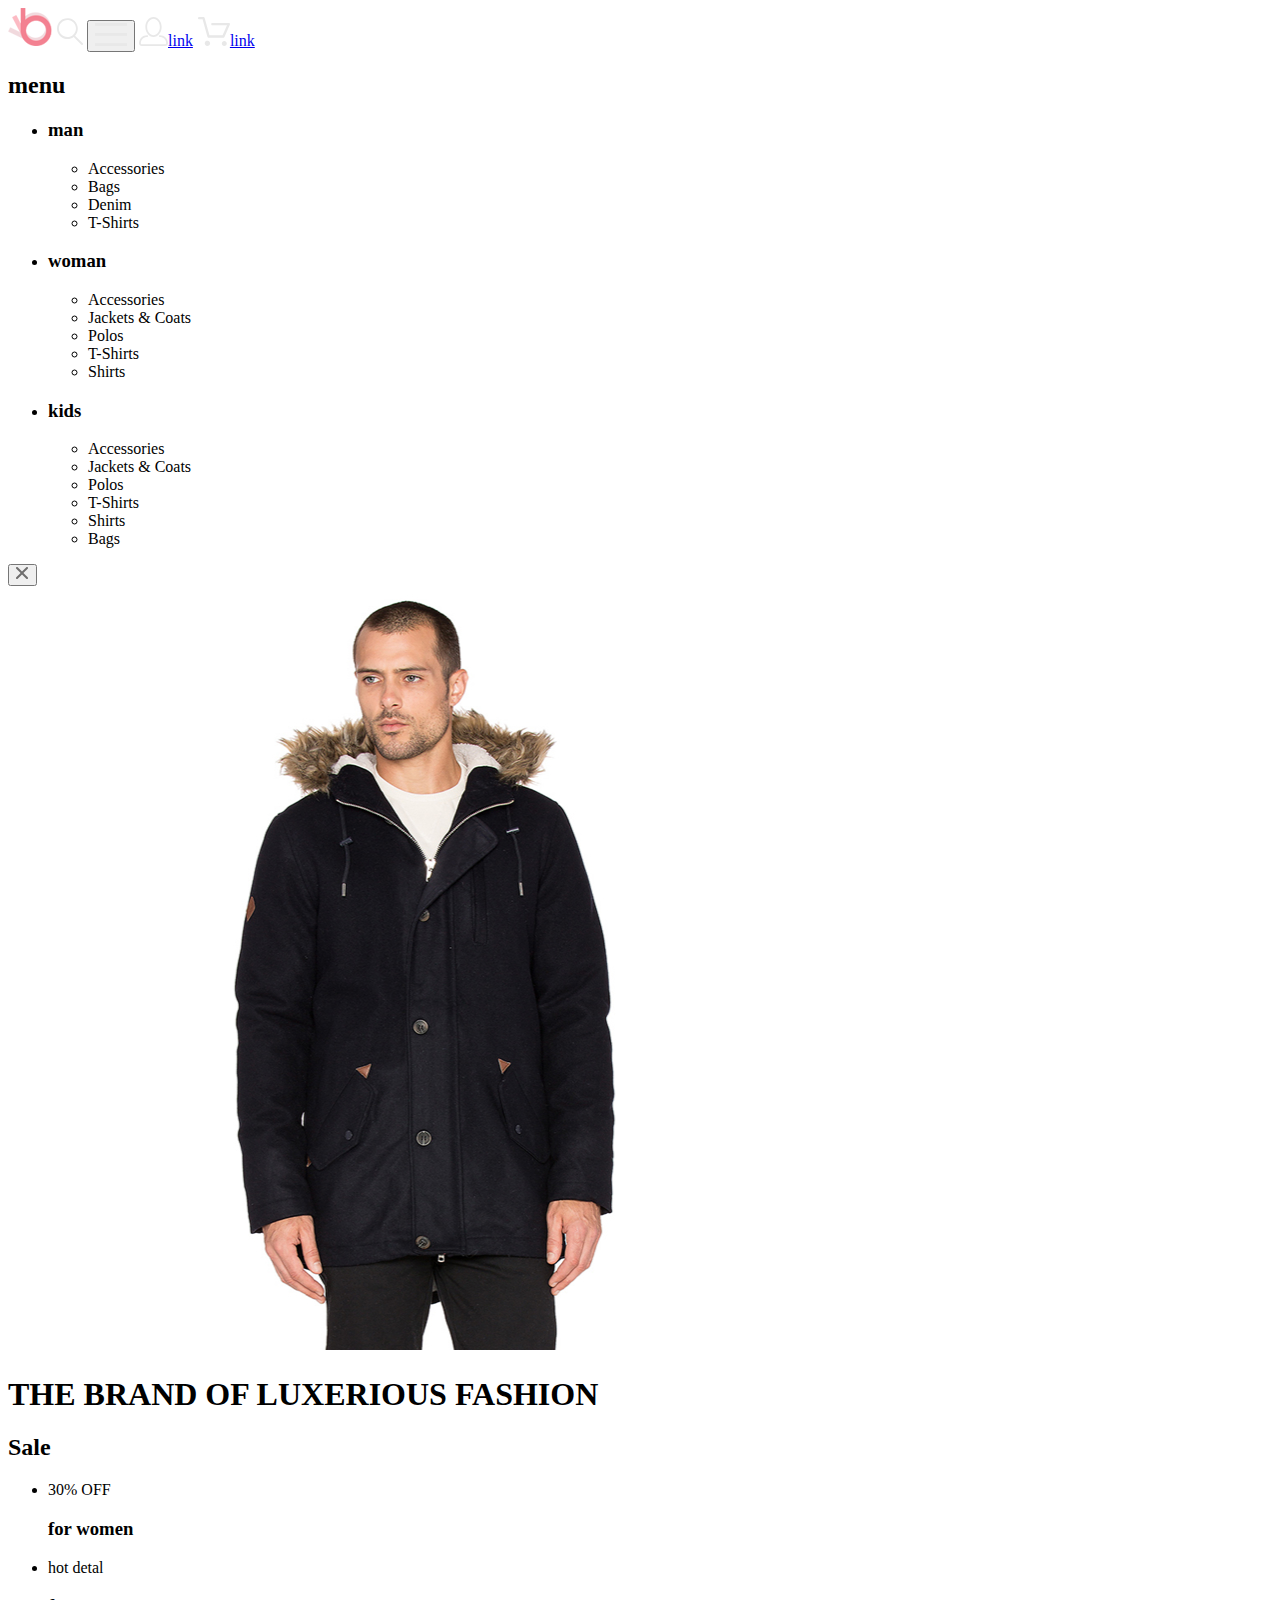
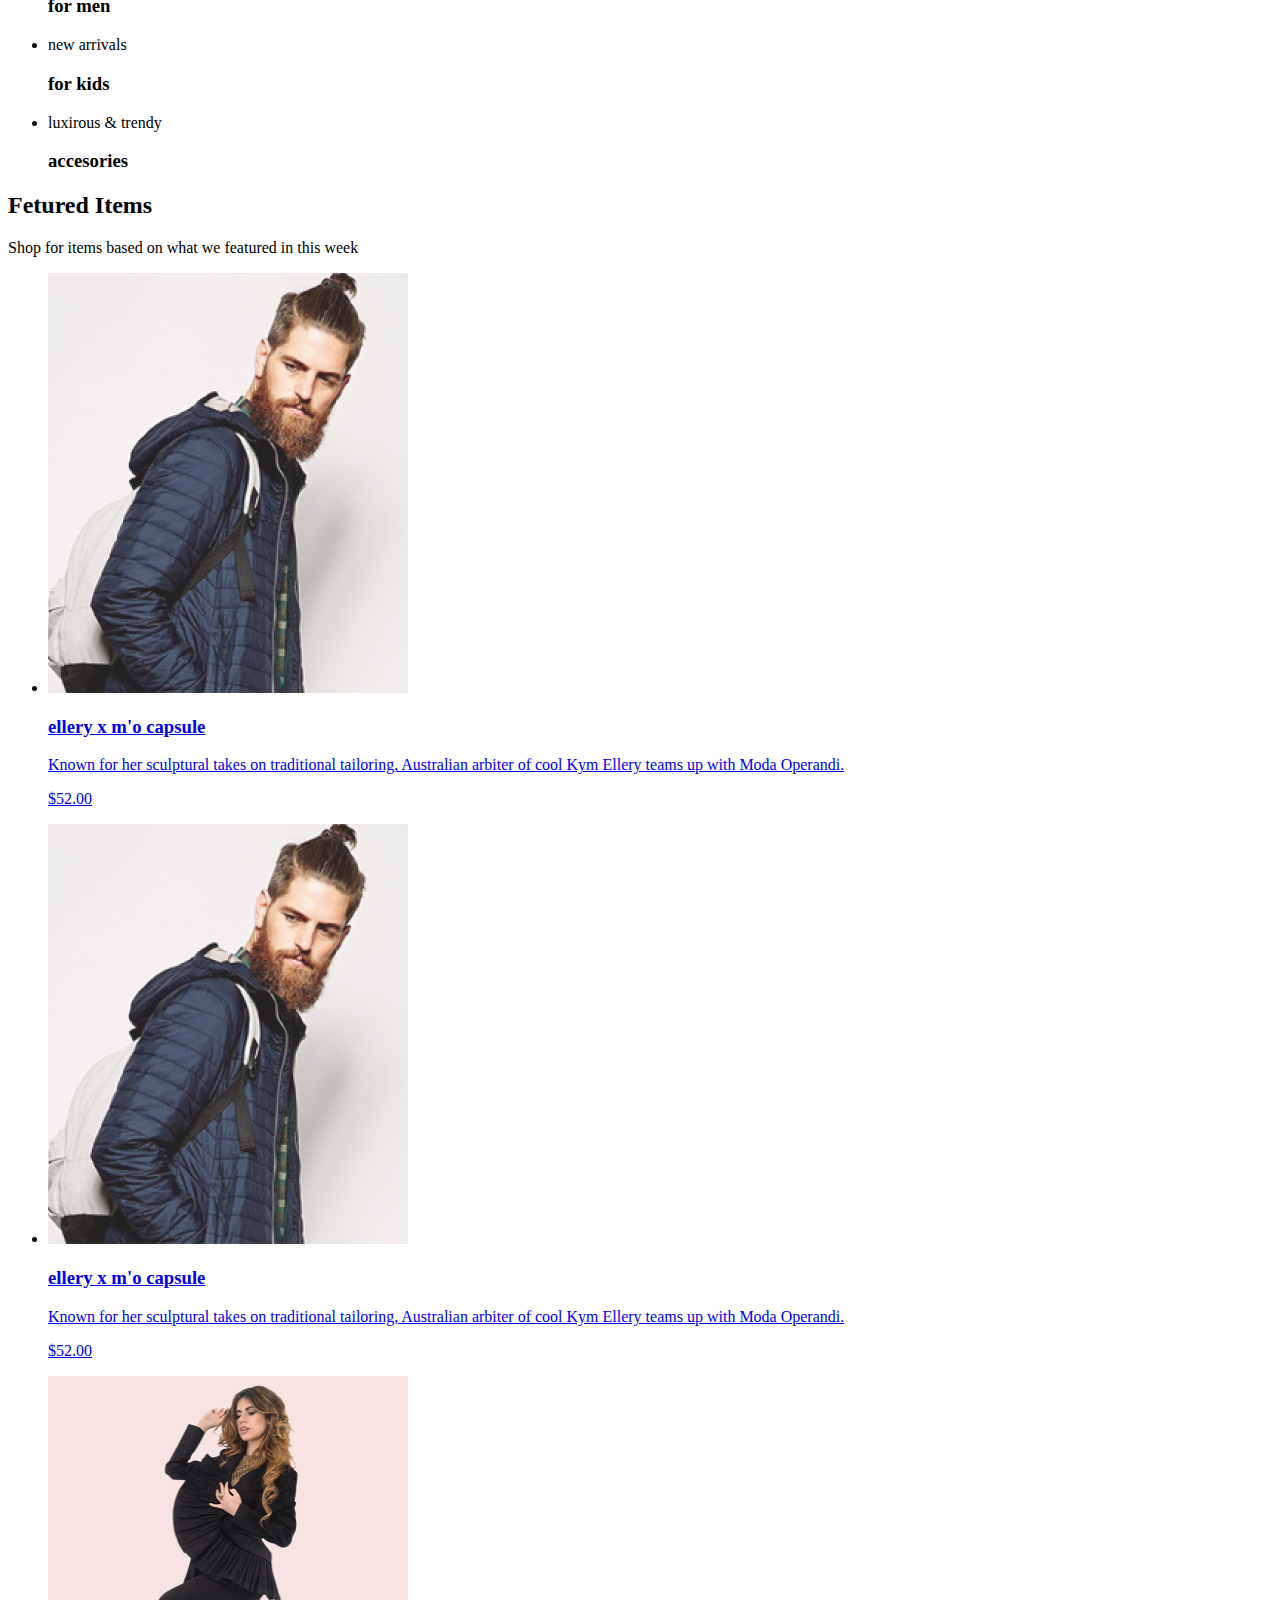
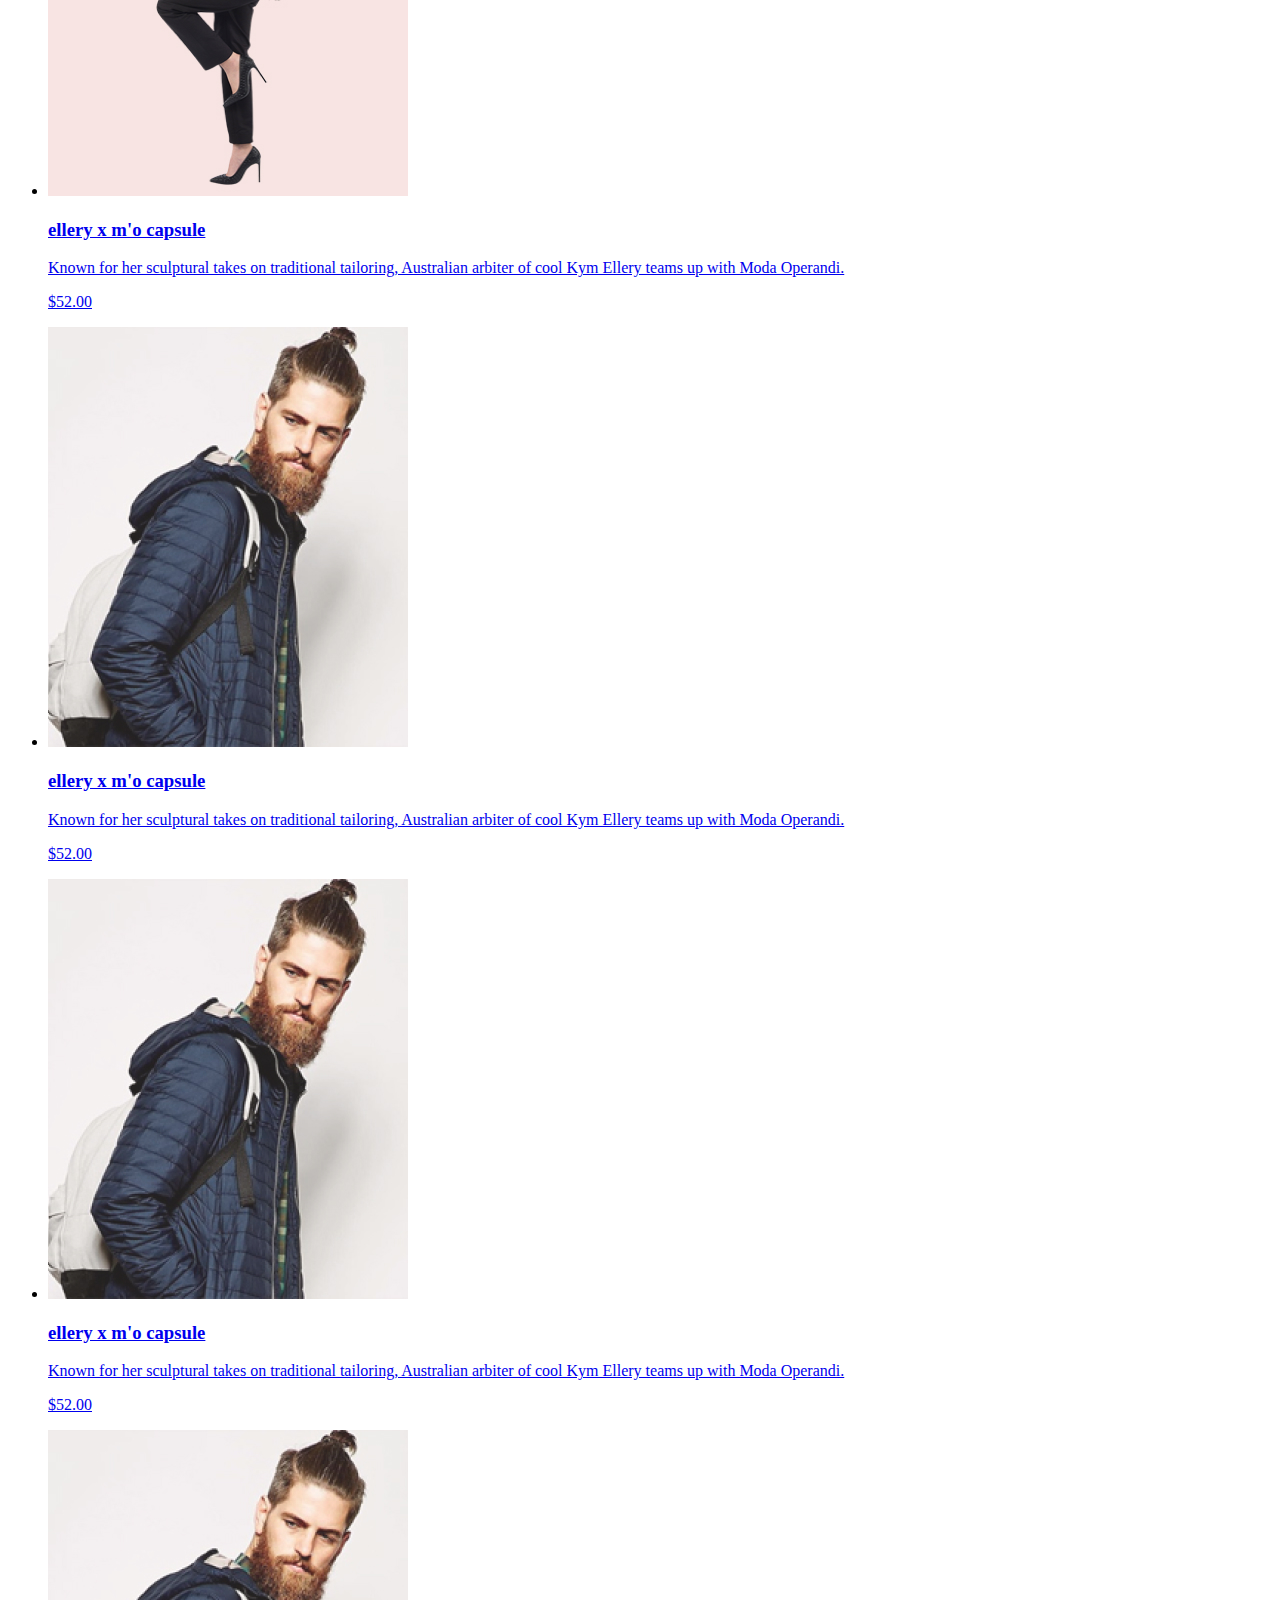
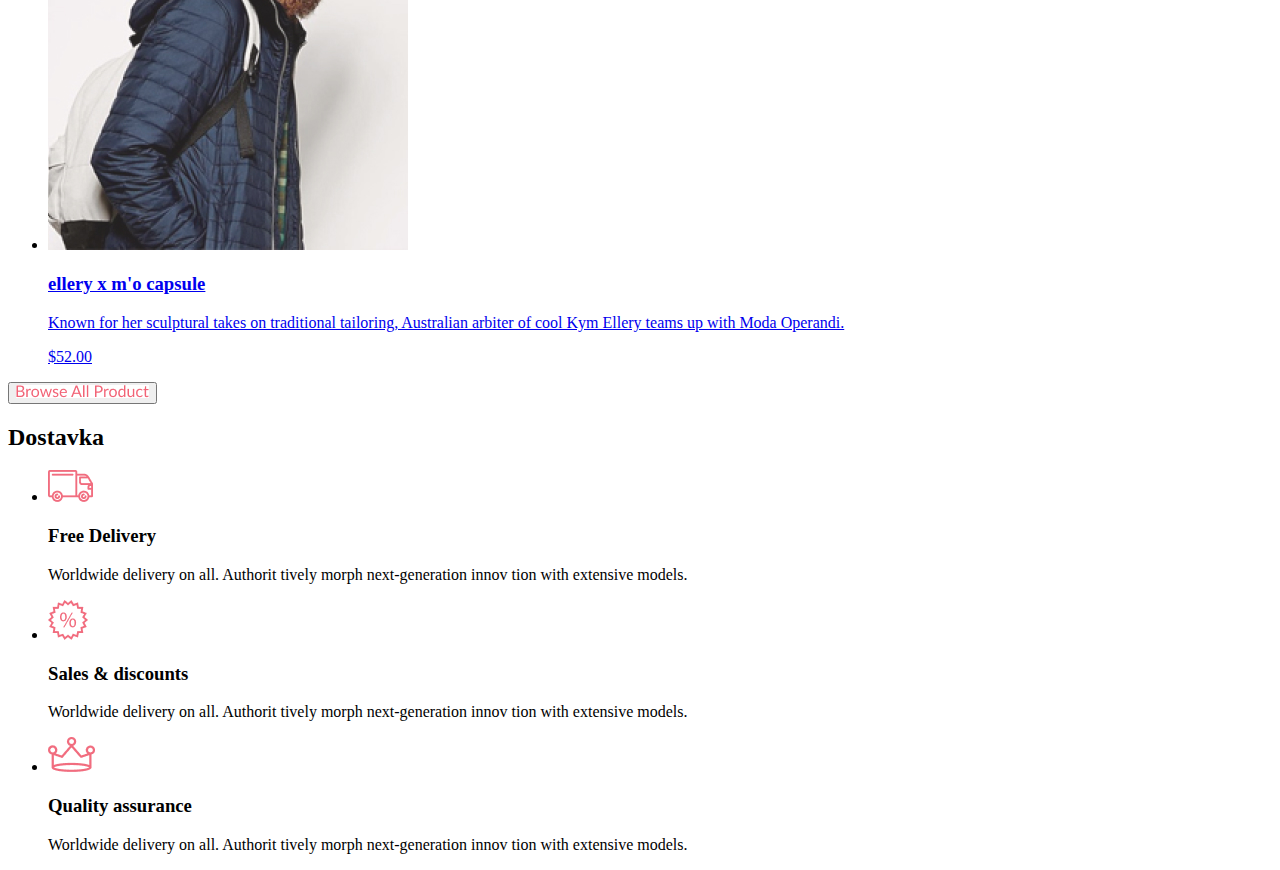
==== index.html @ ecce58cb "файлы для сайта" ====
<!DOCTYPE html>
<html lang="en">

<head>
    <meta charset="UTF-8">
    <meta http-equiv="X-UA-Compatible" content="IE=edge">
    <meta name="viewport" content="width=device-width, initial-scale=1.0">
    <title>Document</title>
    <link rel="stylesheet" href="style.css">
</head>

<body>
    <header>
        <img src="./img/lodo.svg" alt="logo">
        <img src="./img/loupe.svg" alt="loupe">
        <button type="button"><img src="./img/burger.svg" alt="menu"></button>
        <a href="#"><img src="./img/person.svg" alt="registration">link</a>
        <a href="#"><img src="./img/basket.svg" alt="basket">link</a>
        <nav>
            <h2>menu</h2>
            <ul>
                <li>
                    <h3>man</h3>
                    <ul>
                        <li>Accessories</li>
                        <li>Bags</li>
                        <li>Denim</li>
                        <li>T-Shirts</li>
                    </ul>
                </li>
                <li>
                    <h3>woman</h3>
                    <ul>
                        <li>Accessories</li>
                        <li>Jackets & Coats</li>
                        <li>Polos</li>
                        <li>T-Shirts</li>
                        <li>Shirts</li>
                    </ul>
                </li>
                <li>
                    <h3>kids</h3>
                    <ul>
                        <li>Accessories</li>
                        <li>Jackets & Coats</li>
                        <li>Polos</li>
                        <li>T-Shirts</li>
                        <li>Shirts</li>
                        <li>Bags</li>
                    </ul>
                </li>
            </ul>
            <button type="button"><img src="./img/close.svg" alt="close"></button>
        </nav>
    </header>
    <main>
        <section>
            <img src="./img/manbrend.jpg" alt="brend">
            <h1>THE BRAND
                OF LUXERIOUS FASHION
            </h1>
        </section>
        <section>
            <h2>Sale</h2>
            <ul>
                <li>
                    <a href="#"></a>
                    <p>30% OFF</p>
                    <h3>for women</h3>
                </li>
                <li><a href="#"></a>
                    <p>hot detal</p>
                    <h3>for men</h3>
                </li>
                <li><a href="#"></a>
                    <p>new arrivals
                    </p>
                    <h3>for kids</h3>
                </li>
                <li><a href="#"></a>
                    <p>luxirous & trendy
                    </p>
                    <h3>accesories</h3>
                </li>
            </ul>
        </section>
        <section>
            <h2>Fetured Items</h2>
            <p>Shop for items based on what we featured in this week</p>
            <ul>
                <li>
                    <a href="#">
                        <img src="./img/product-1.jpg" alt="photo of product">
                        <h3>ellery x m'o capsule</h3>
                        <p>Known for her sculptural takes on traditional tailoring, Australian arbiter of cool Kym
                            Ellery
                            teams up with Moda Operandi.</p>
                        <p>$52.00</p>
                    </a>
                </li>
                <li>
                    <a href="#">
                        <img src="./img/product-1.jpg" alt="photo of product">
                        <h3>ellery x m'o capsule</h3>
                        <p>Known for her sculptural takes on traditional tailoring, Australian arbiter of cool Kym
                            Ellery
                            teams up with Moda Operandi.</p>
                        <p>$52.00</p>
                    </a>
                </li>
                <li>
                    <a href="#">
                        <img src="./img/product-2.jpg" alt="photo of product">
                        <h3>ellery x m'o capsule</h3>
                        <p>Known for her sculptural takes on traditional tailoring, Australian arbiter of cool Kym
                            Ellery
                            teams up with Moda Operandi.</p>
                        <p>$52.00</p>
                    </a>
                </li>
                <li>
                    <a href="#">
                        <img src="./img/product-1.jpg" alt="photo of product">
                        <h3>ellery x m'o capsule</h3>
                        <p>Known for her sculptural takes on traditional tailoring, Australian arbiter of cool Kym
                            Ellery
                            teams up with Moda Operandi.</p>
                        <p>$52.00</p>
                    </a>
                </li>
                <li>
                    <a href="#">
                        <img src="./img/product-1.jpg" alt="photo of product">
                        <h3>ellery x m'o capsule</h3>
                        <p>Known for her sculptural takes on traditional tailoring, Australian arbiter of cool Kym
                            Ellery
                            teams up with Moda Operandi.</p>
                        <p>$52.00</p>
                    </a>
                </li>
                <li>
                    <a href="#">
                        <img src="./img/product-1.jpg" alt="photo of product">
                        <h3>ellery x m'o capsule</h3>
                        <p>Known for her sculptural takes on traditional tailoring, Australian arbiter of cool Kym
                            Ellery
                            teams up with Moda Operandi.</p>
                        <p>$52.00</p>
                    </a>
                </li>
            </ul>
        </section>
        <button type="button"><img src="./img/button.jpg" alt="button"> </button>
        <section>
            <h2>Dostavka</h2>
            <ul>
                <li>
                    <img src="./img/delivery.png" alt="delivery">
                    <h3>Free Delivery</h3>
                    <p>Worldwide delivery on all. Authorit tively morph next-generation innov tion with extensive
                        models.</p>
                </li>
                <li>
                    <img src="./img/discont.png" alt="discont">
                    <h3>Sales & discounts</h3>
                    <p>Worldwide delivery on all. Authorit tively morph next-generation innov tion with extensive
                        models.</p>
                </li>
                <li>
                    <img src="./img/quality.png" alt="quality">
                    <h3>Quality assurance</h3>
                    <p>Worldwide delivery on all. Authorit tively morph next-generation innov tion with extensive
                        models.</p>
                </li>
            </ul>
        </section>
    </main>
    <footer></footer>
</body>

</html>
---- style.css ----

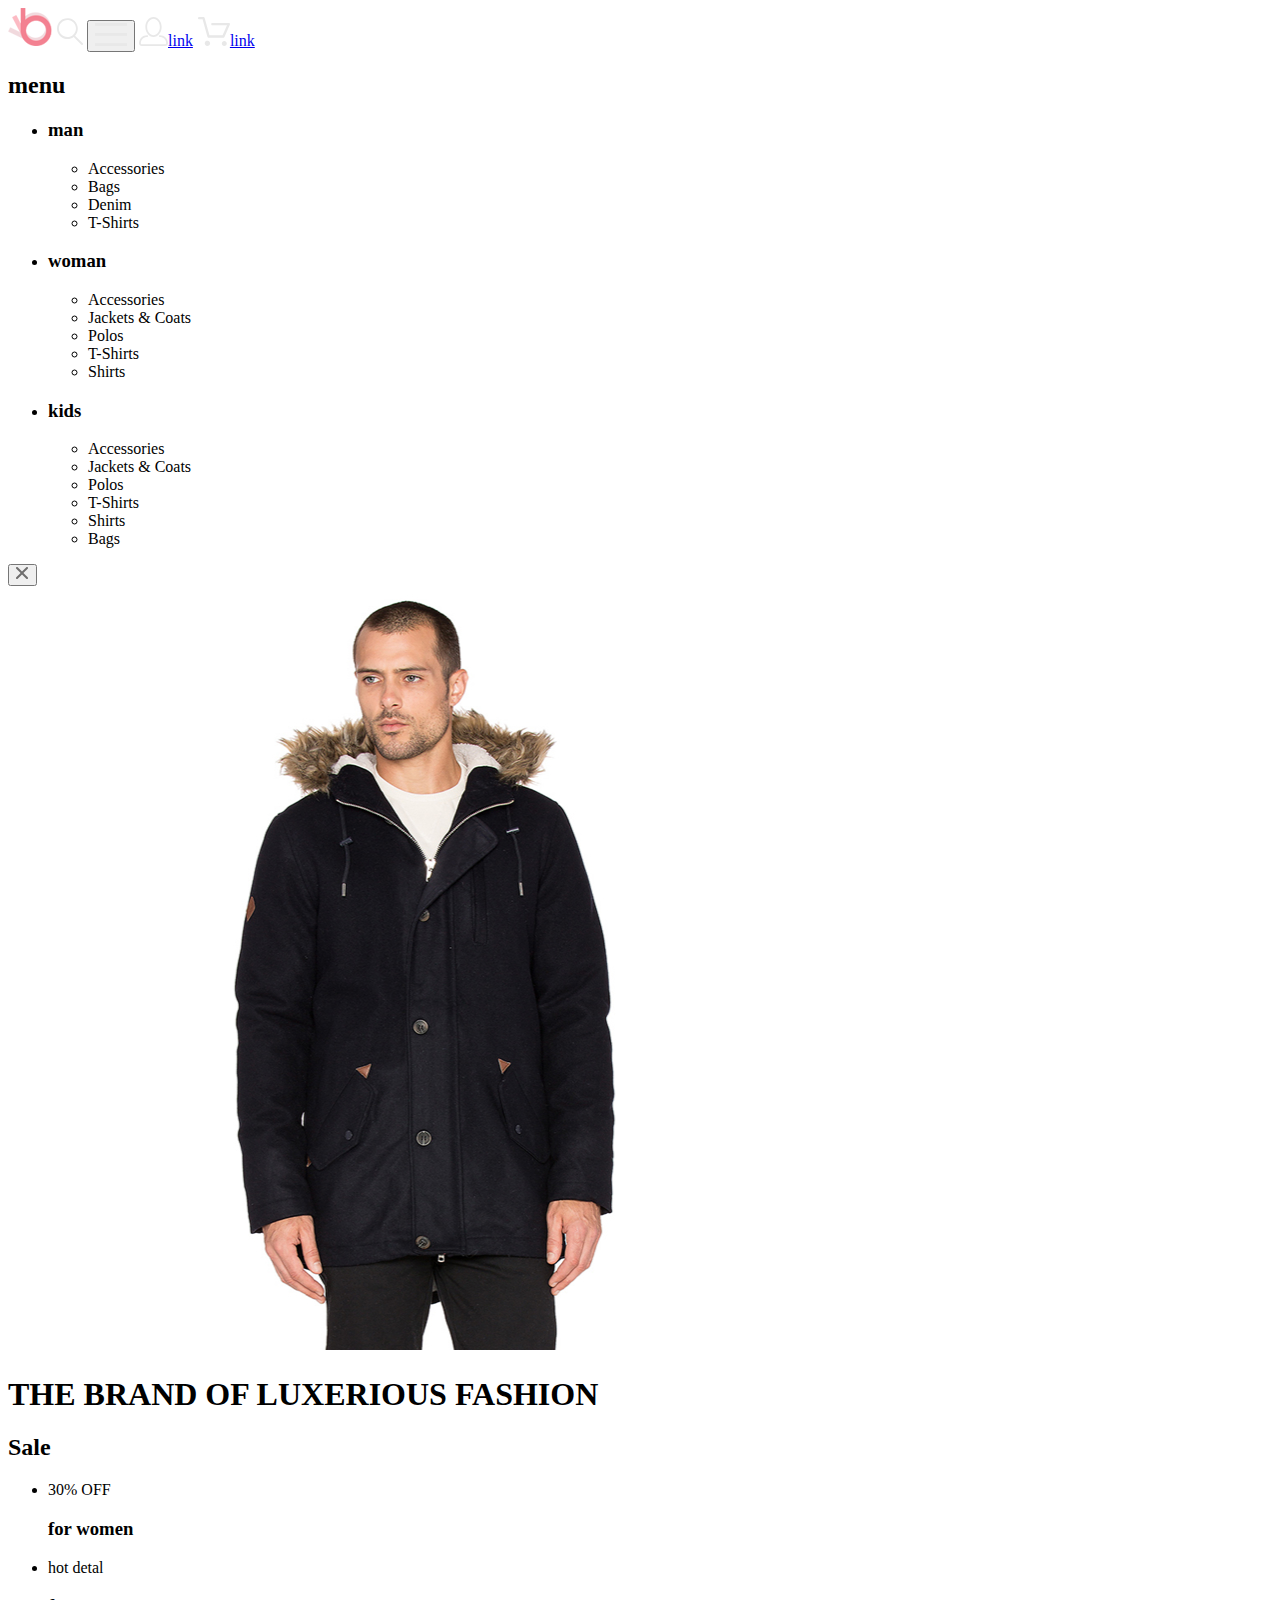
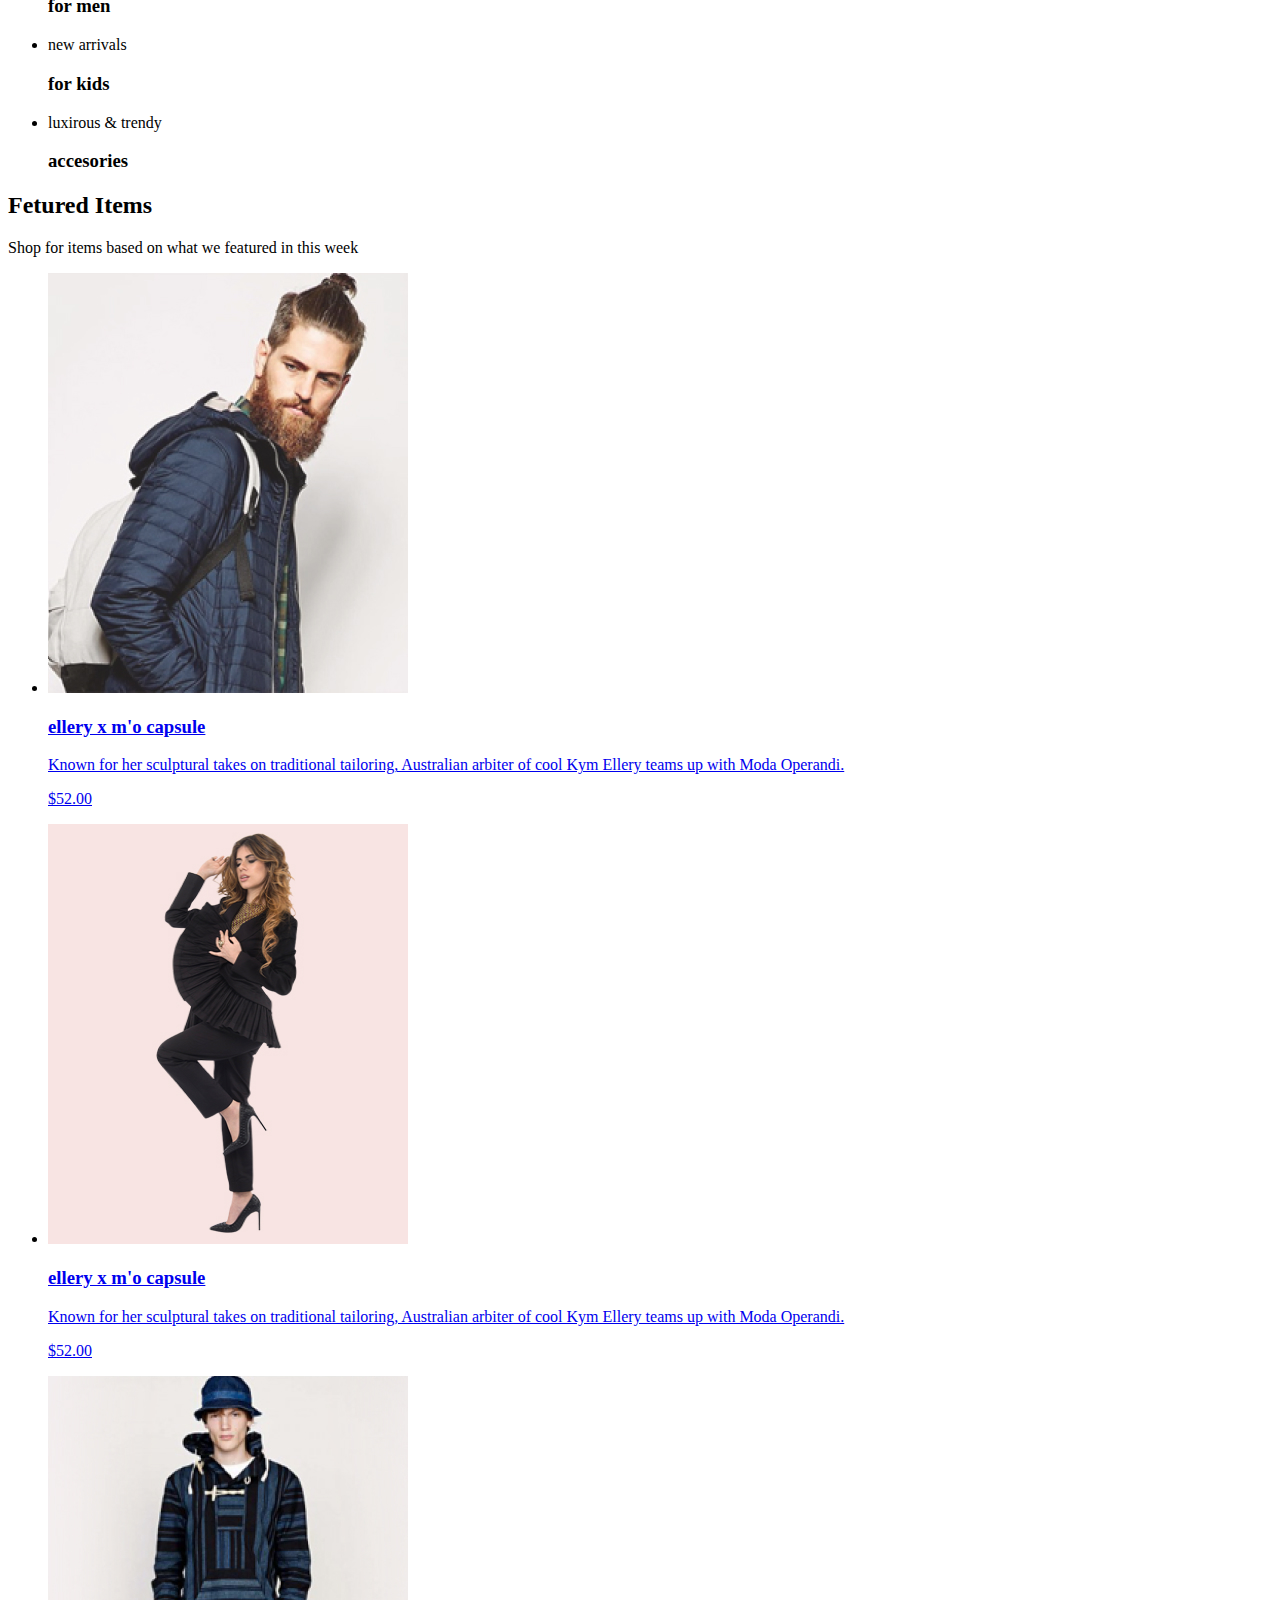
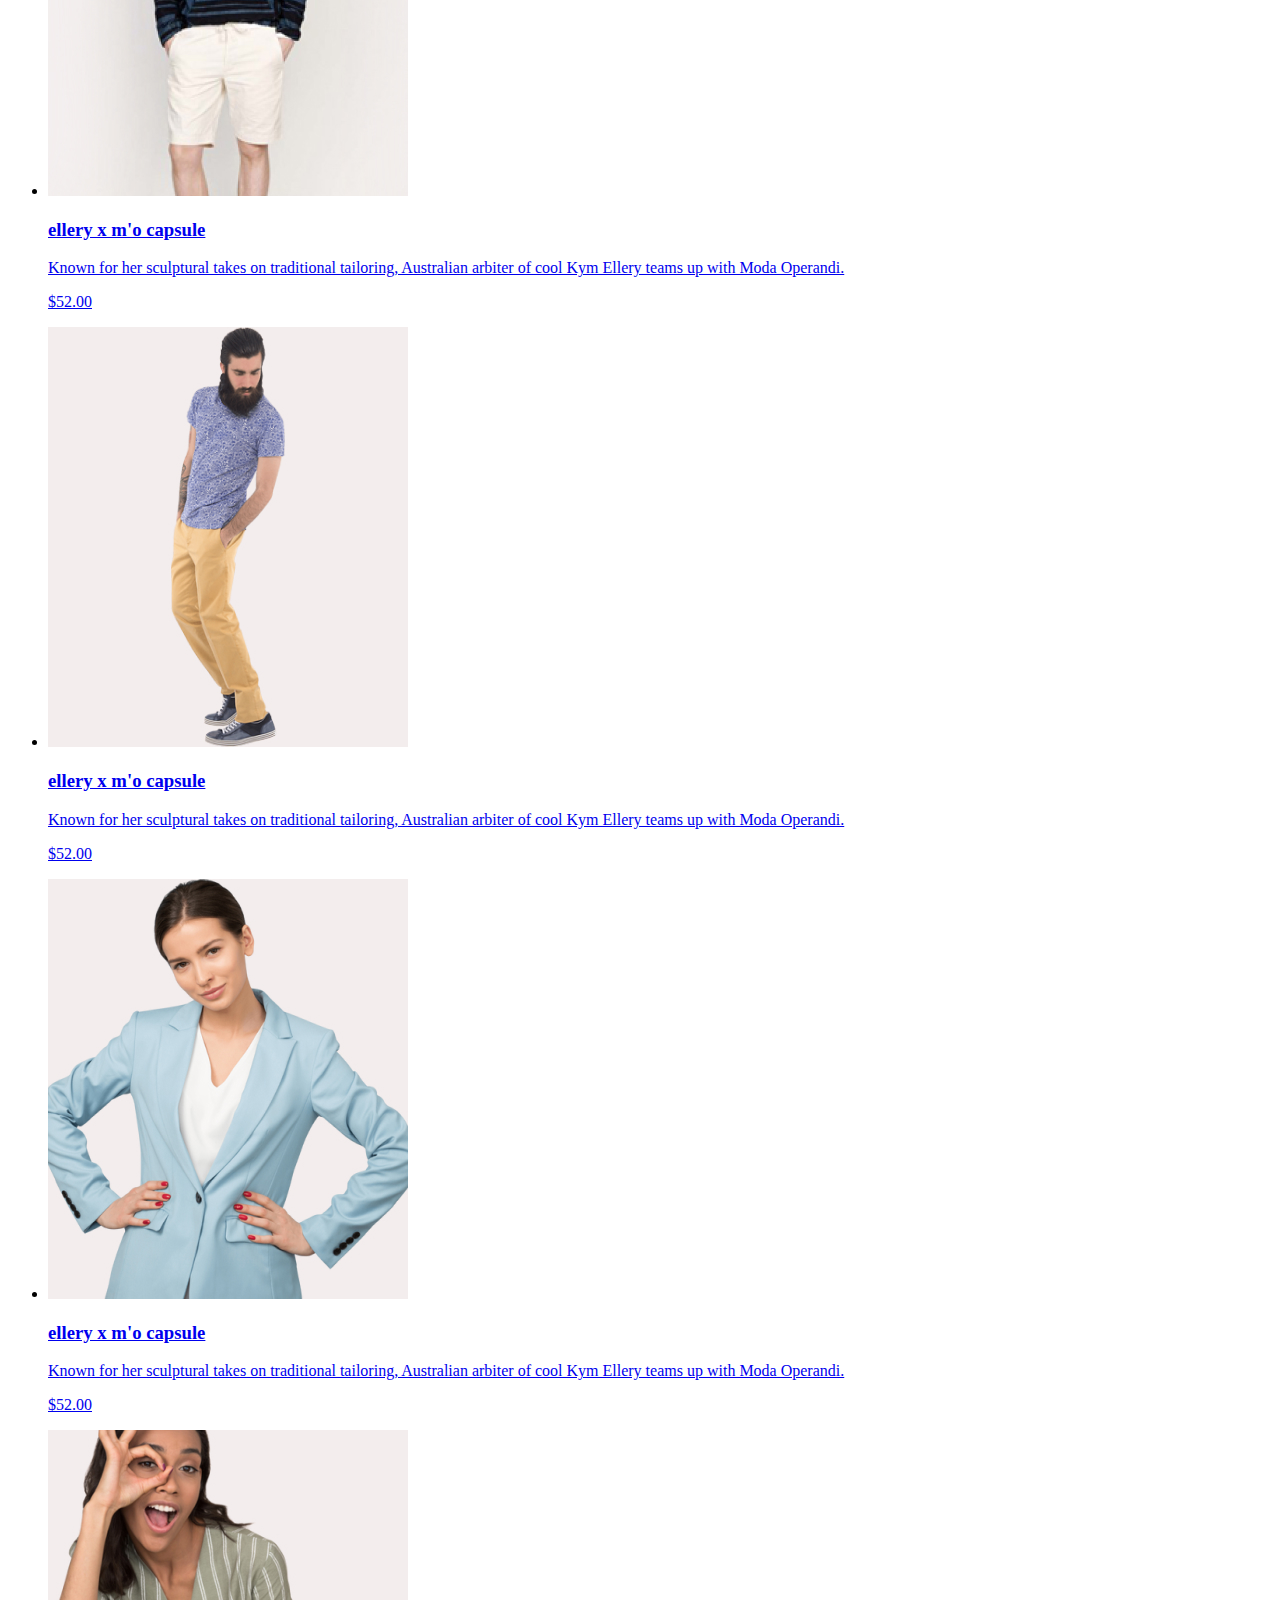
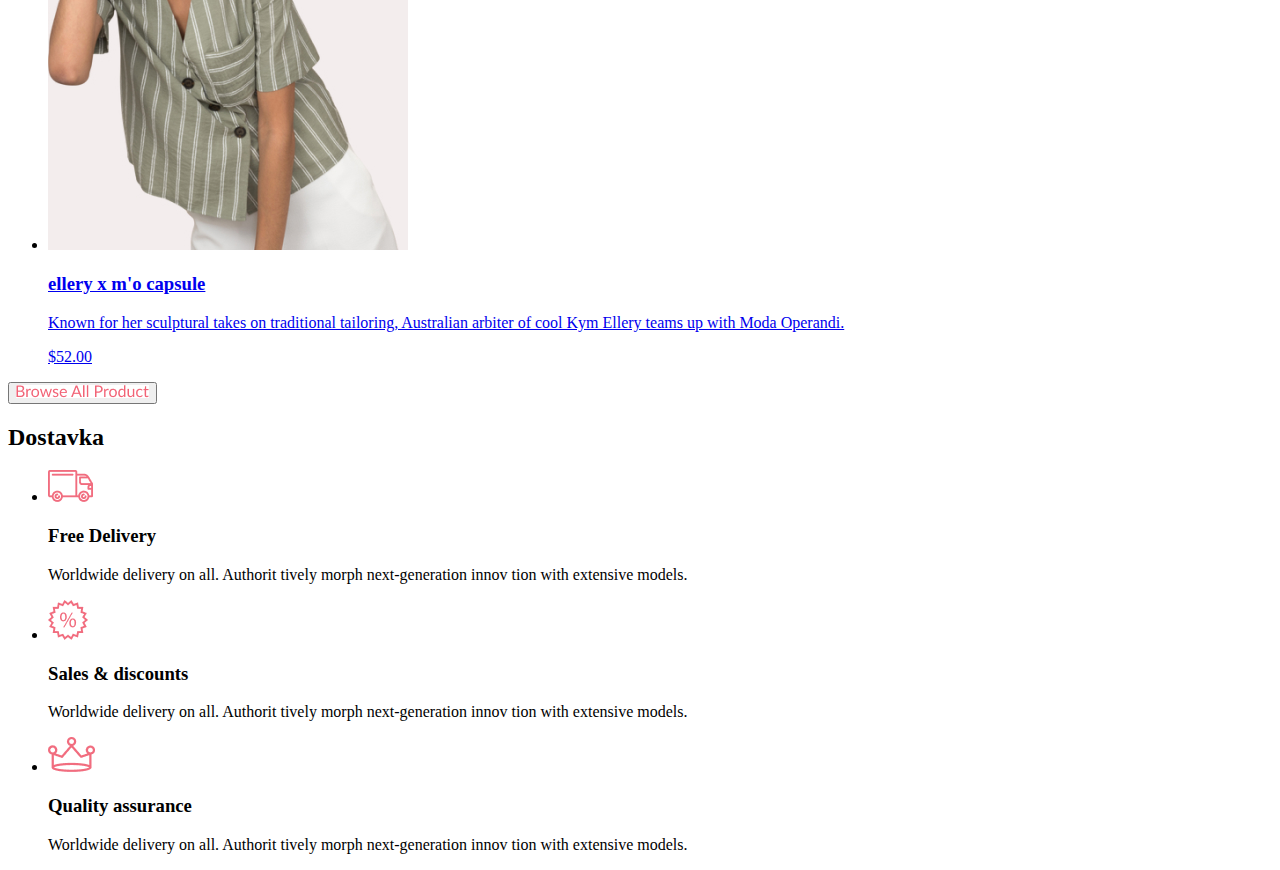
==== commit 9aaeac85: "изменил фото товаров" ====
--- a/index.html
+++ b/index.html
@@ -100,16 +100,6 @@
                 </li>
                 <li>
                     <a href="#">
-                        <img src="./img/product-1.jpg" alt="photo of product">
-                        <h3>ellery x m'o capsule</h3>
-                        <p>Known for her sculptural takes on traditional tailoring, Australian arbiter of cool Kym
-                            Ellery
-                            teams up with Moda Operandi.</p>
-                        <p>$52.00</p>
-                    </a>
-                </li>
-                <li>
-                    <a href="#">
                         <img src="./img/product-2.jpg" alt="photo of product">
                         <h3>ellery x m'o capsule</h3>
                         <p>Known for her sculptural takes on traditional tailoring, Australian arbiter of cool Kym
@@ -120,7 +110,7 @@
                 </li>
                 <li>
                     <a href="#">
-                        <img src="./img/product-1.jpg" alt="photo of product">
+                        <img src="./img/product-3.jpg" alt="photo of product">
                         <h3>ellery x m'o capsule</h3>
                         <p>Known for her sculptural takes on traditional tailoring, Australian arbiter of cool Kym
                             Ellery
@@ -130,7 +120,7 @@
                 </li>
                 <li>
                     <a href="#">
-                        <img src="./img/product-1.jpg" alt="photo of product">
+                        <img src="./img/product-4.jpg" alt="photo of product">
                         <h3>ellery x m'o capsule</h3>
                         <p>Known for her sculptural takes on traditional tailoring, Australian arbiter of cool Kym
                             Ellery
@@ -140,7 +130,17 @@
                 </li>
                 <li>
                     <a href="#">
-                        <img src="./img/product-1.jpg" alt="photo of product">
+                        <img src="./img/product-5.jpg" alt="photo of product">
+                        <h3>ellery x m'o capsule</h3>
+                        <p>Known for her sculptural takes on traditional tailoring, Australian arbiter of cool Kym
+                            Ellery
+                            teams up with Moda Operandi.</p>
+                        <p>$52.00</p>
+                    </a>
+                </li>
+                <li>
+                    <a href="#">
+                        <img src="./img/product-6.jpg" alt="photo of product">
                         <h3>ellery x m'o capsule</h3>
                         <p>Known for her sculptural takes on traditional tailoring, Australian arbiter of cool Kym
                             Ellery
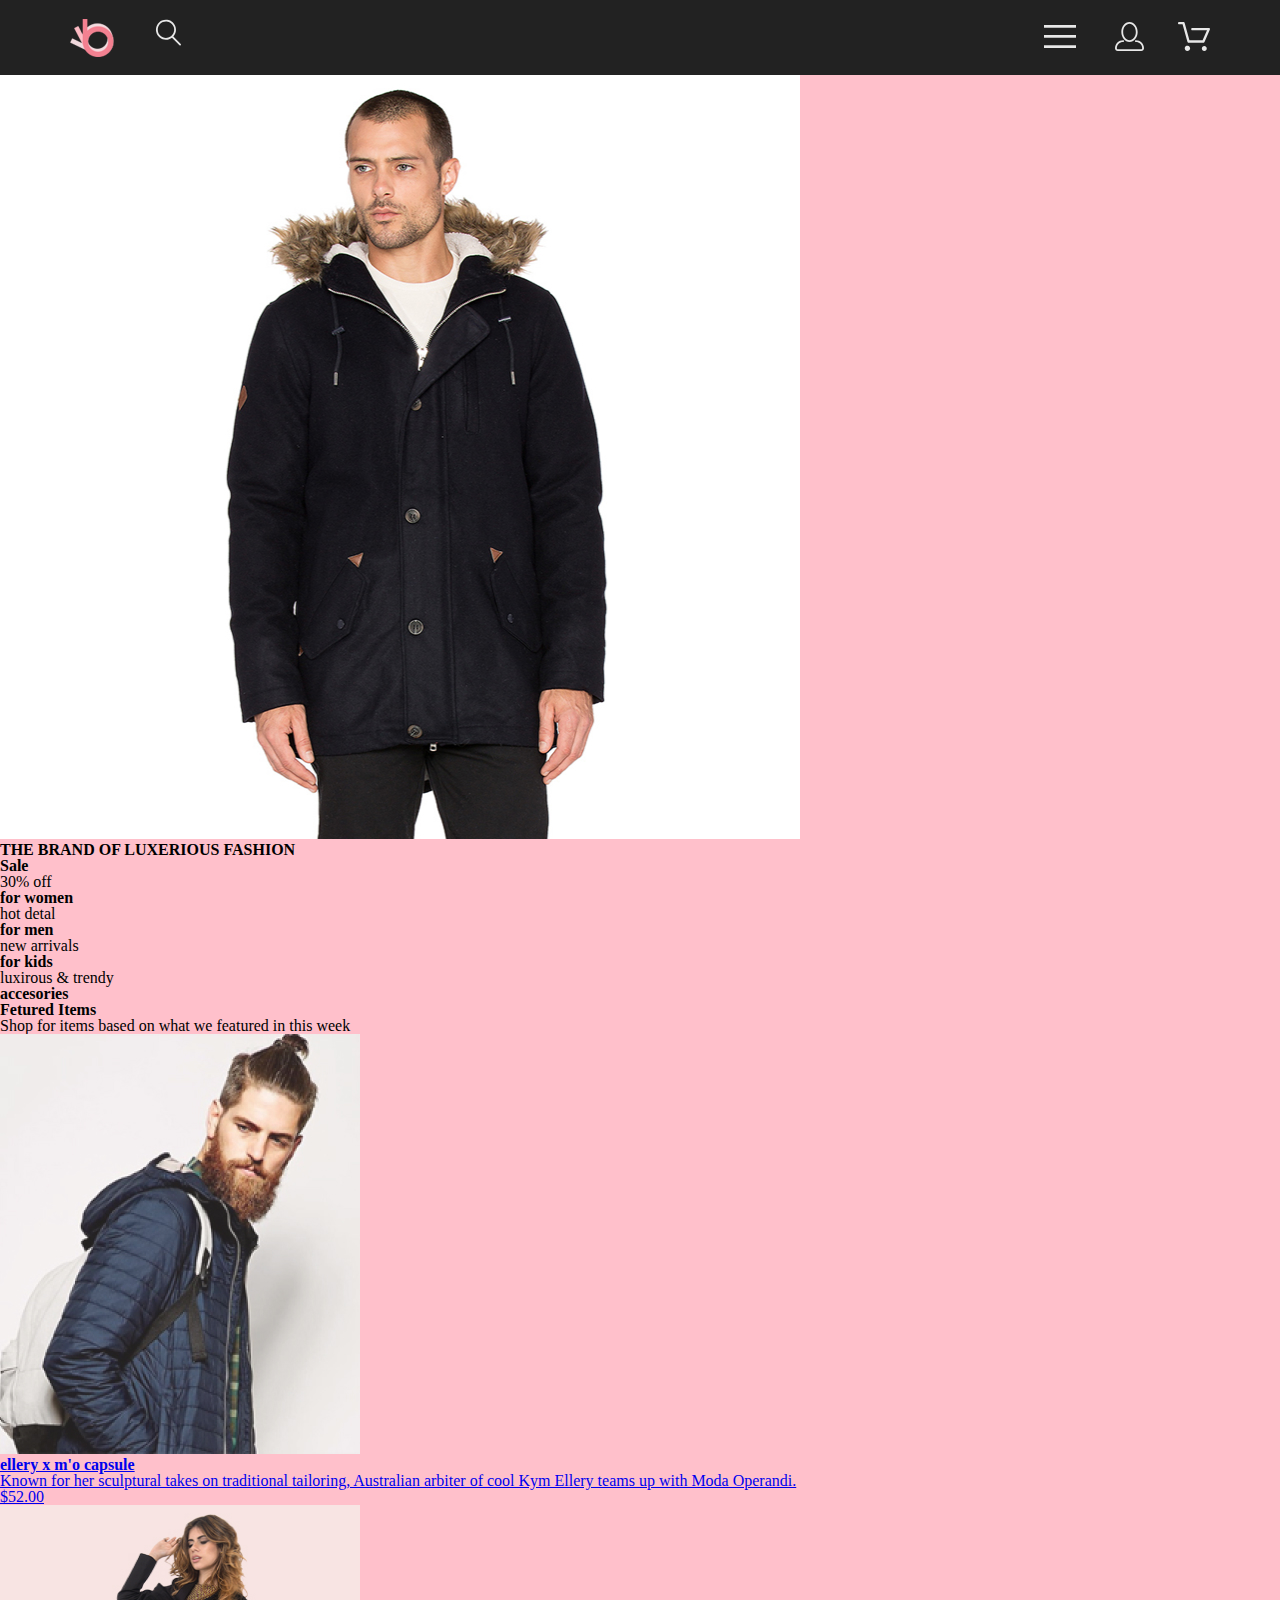
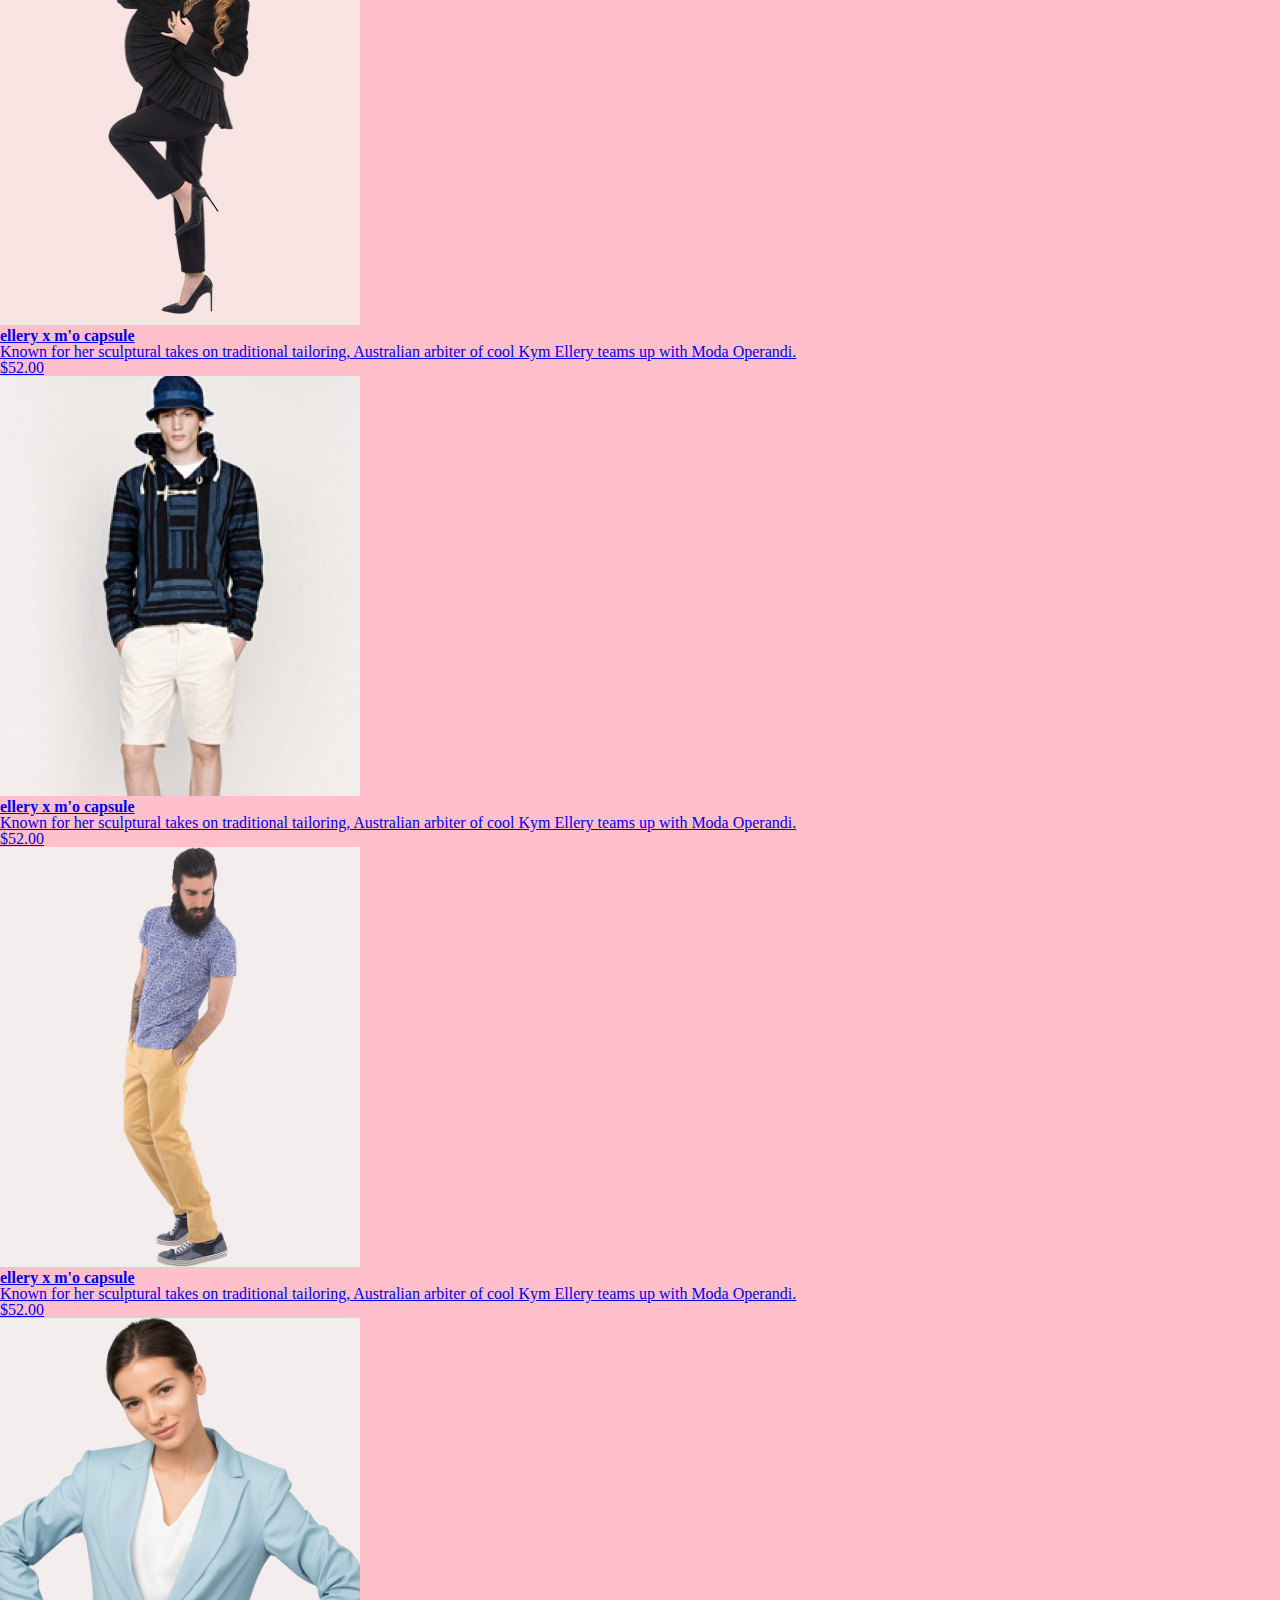
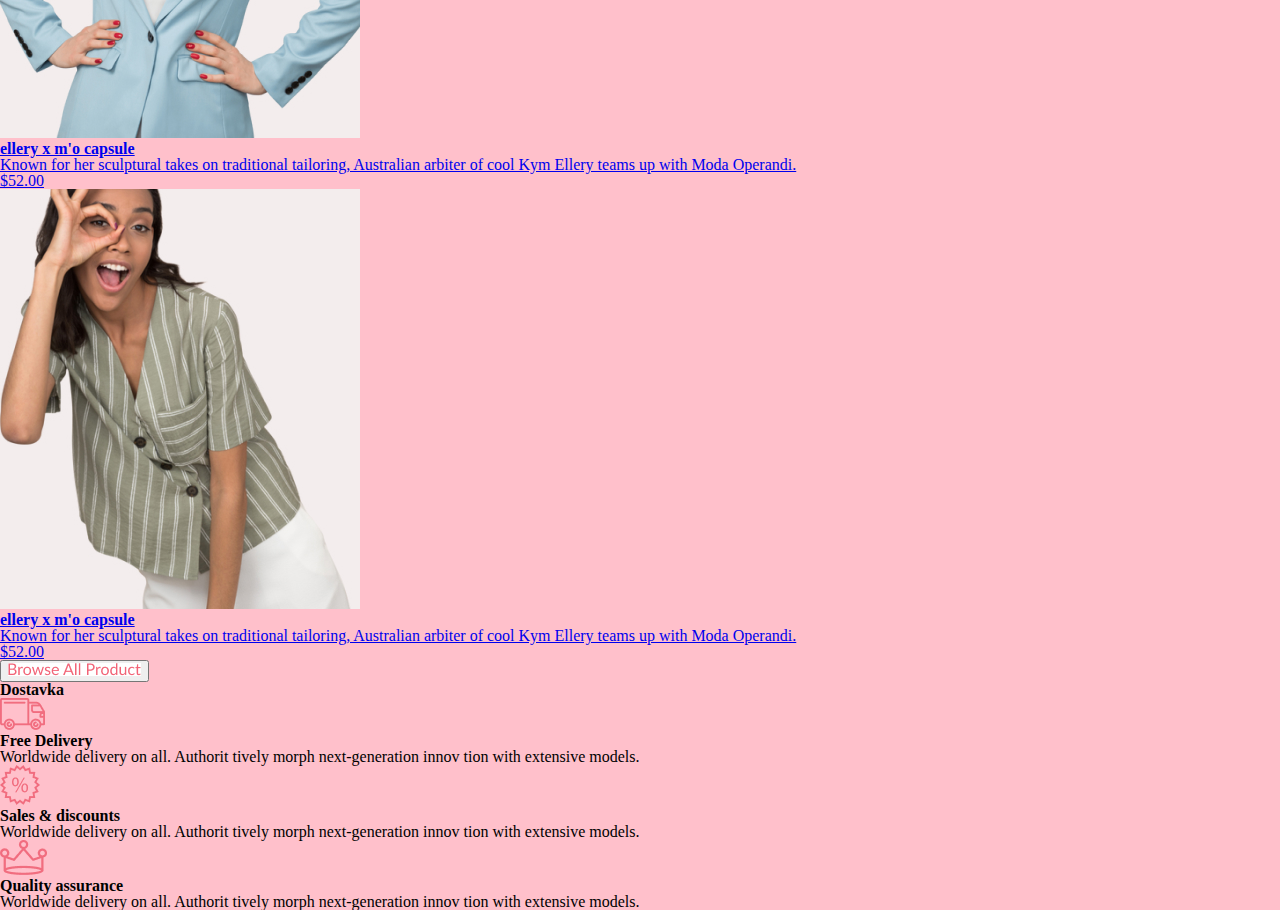
==== commit ad1c9508: "пытаюсь еще раз загрузить файлы" ====
--- a/index.html
+++ b/index.html
@@ -6,81 +6,93 @@
     <meta http-equiv="X-UA-Compatible" content="IE=edge">
     <meta name="viewport" content="width=device-width, initial-scale=1.0">
     <title>Document</title>
-    <link rel="stylesheet" href="style.css">
+    <link rel="stylesheet" href="./css/reset.css">
+    <link rel="stylesheet" href="./css/style.css">
 </head>
 
 <body>
-    <header>
-        <img src="./img/lodo.svg" alt="logo">
-        <img src="./img/loupe.svg" alt="loupe">
-        <button type="button"><img src="./img/burger.svg" alt="menu"></button>
-        <a href="#"><img src="./img/person.svg" alt="registration">link</a>
-        <a href="#"><img src="./img/basket.svg" alt="basket">link</a>
-        <nav>
-            <h2>menu</h2>
-            <ul>
-                <li>
-                    <h3>man</h3>
-                    <ul>
-                        <li>Accessories</li>
-                        <li>Bags</li>
-                        <li>Denim</li>
-                        <li>T-Shirts</li>
-                    </ul>
-                </li>
-                <li>
-                    <h3>woman</h3>
-                    <ul>
-                        <li>Accessories</li>
-                        <li>Jackets & Coats</li>
-                        <li>Polos</li>
-                        <li>T-Shirts</li>
-                        <li>Shirts</li>
-                    </ul>
-                </li>
-                <li>
-                    <h3>kids</h3>
-                    <ul>
-                        <li>Accessories</li>
-                        <li>Jackets & Coats</li>
-                        <li>Polos</li>
-                        <li>T-Shirts</li>
-                        <li>Shirts</li>
-                        <li>Bags</li>
-                    </ul>
-                </li>
-            </ul>
-            <button type="button"><img src="./img/close.svg" alt="close"></button>
-        </nav>
+    <header class="header">
+        <div class="container header__container">
+            <div class="header__box">
+                <img class="header__logo" src="./img/lodo.svg" alt="logo" width="44" height="38">
+                <img class="header__search" src="./img/loupe.svg" alt="loupe" width="26" height="28">
+            </div>
+            <div class="header__box">
+                <button class="header__button header__ico" type="button"><img src="./img/burger.svg" alt="menu"
+                        width="32" height="23"></button>
+                <a class="header__ico" href="#"><img src="./img/person.svg" alt="registration" width="29"
+                        height="29"></a>
+                <a class="header__ico" href="#"><img src="./img/basket.svg" alt="basket"></a>
+            </div>
+            <nav class="header__menu">
+                <h2 class="header__title">menu</h2>
+                <ul class="header__menu-list">
+                    <li class="header__menu-item menu-sub-item">
+                        <h3 class="menu-sub-item__title">man</h3>
+                        <ul class="menu-sub-item__list">
+                            <li class="menu-sub-item__item">Accessories</li>
+                            <li class="menu-sub-item__item">Bags</li>
+                            <li class="menu-sub-item__item">Denim</li>
+                            <li class="menu-sub-item__item">T-Shirts</li>
+                        </ul>
+                    </li>
+                    <li>
+                        <h3>woman</h3>
+                        <ul>
+                            <li class="menu-sub-item__item">Accessories</li>
+                            <li class="menu-sub-item__item">Jackets & Coats</li>
+                            <li class="menu-sub-item__item">Polos</li>
+                            <li class="menu-sub-item__item">T-Shirts</li>
+                            <li class="menu-sub-item__item">Shirts</li>
+                        </ul>
+                    </li>
+                    <li>
+                        <h3>kids</h3>
+                        <ul>
+                            <li class="menu-sub-item__item">Accessories</li>
+                            <li class="menu-sub-item__item">Jackets & Coats</li>
+                            <li class="menu-sub-item__item">Polos</li>
+                            <li class="menu-sub-item__item">T-Shirts</li>
+                            <li class="menu-sub-item__item">Shirts</li>
+                            <li class="menu-sub-item__item">Bags</li>
+                        </ul>
+                    </li>
+                </ul>
+                <button type="button"><img src="./img/close.svg" alt="close"></button>
+            </nav>
+        </div>
     </header>
     <main>
-        <section>
-            <img src="./img/manbrend.jpg" alt="brend">
-            <h1>THE BRAND
+        <section class="hero">
+            <img class="hero__img" src="./img/manbrend.jpg" alt="brand">
+            <h1 class="hero__title">THE BRAND
                 OF LUXERIOUS FASHION
             </h1>
         </section>
-        <section>
-            <h2>Sale</h2>
-            <ul>
-                <li>
-                    <a href="#"></a>
-                    <p>30% OFF</p>
-                    <h3>for women</h3>
+        <section class="sale">
+            <h2 class="sale__title">Sale</h2>
+            <ul class="sale__list">
+                <li class="sale__item">
+                    <a class="sale__link" href="#"></a>
+                    <p class="sale__text">30% off</p>
+                    <h3 class="sale__subtitle">for women</h3>
                 </li>
-                <li><a href="#"></a>
-                    <p>hot detal</p>
-                    <h3>for men</h3>
+                <li class="sale__item">
+                    <a class="sale__link" href="#"></a>
+                    <p class="sale__text">hot detal</p>
+                    <h3 class="sale__subtitle">for men</h3>
                 </li>
-                <li><a href="#"></a>
-                    <p>new arrivals
+                <li class="sale__item">
+                    <a class="sale__link" href="#"></a>
+                    <p class="sale__text">new arrivals
                     </p>
-                    <h3>for kids</h3>
+                    <h3 class="sale__subtitle">for kids</h3>
                 </li>
-                <li><a href="#"></a>
-                    <p>luxirous & trendy
+                <li class="sale__item">
+                    <a class="sale__link" href="#"></a>
+                    <p class="sale__text">luxirous & trendy
                     </p>
-                    <h3>accesories</h3>
+                    <h3 class="sale__subtitle">accesories</h3>
                 </li>
             </ul>
         </section>
--- a/css/style.css
+++ b/css/style.css
@@ -0,0 +1,45 @@
+:root{
+--black: #222222;
+}
+
+body{
+    background: pink
+    ;
+}
+.container{
+    width: 1140px;
+    margin: 0 auto;
+}
+.header{
+background-color: var(--black);
+
+
+}
+
+.header__container{
+    display: flex;
+    align-items: center;
+    min-height: 75px;
+    justify-content: space-between;
+}
+
+.header__menu{
+    display: none;
+}
+
+.header__box{
+    display: flex;
+}
+
+.header__logo{
+    margin-right: 41px;
+}
+
+.header__ico{
+    margin-left: 33px;
+}
+
+.header__button{
+    border: none;
+    background-color: transparent;
+}